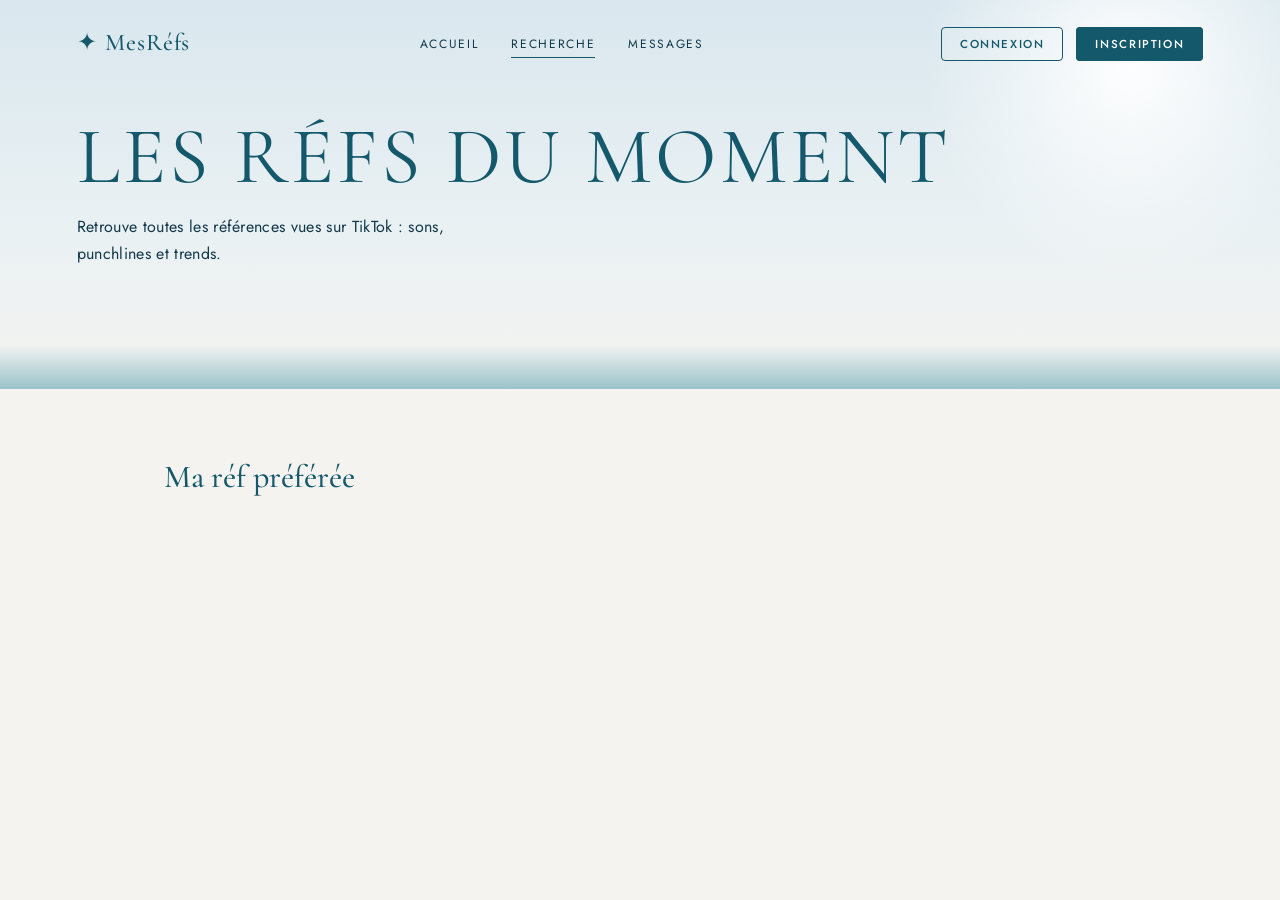
==== TP_HTML_CSS_Debut/index.html @ 2f39cc28 "'Fini'" ====
<!DOCTYPE html>
<html lang="fr">
<head>
  <meta charset="UTF-8">
  <meta name="viewport" content="width=device-width, initial-scale=1">
  <title>Mes Réfs</title>
  <link rel="preconnect" href="https://fonts.googleapis.com">
  <link href="https://fonts.googleapis.com/css2?family=Cormorant+Garamond:wght@400;500;600&family=Jost:wght@400;500&display=swap" rel="stylesheet">
  <link rel="stylesheet" href="style.css">
</head>
<body>

  <header>
    <!-- Barre de navigation (fournie) -->
    <div class="topbar">
      <div class="logo">✦ MesRéfs</div>
      <nav>
        <a href="#">Accueil</a>
        <a href="#" class="actif">Recherche</a>
        <a href="#">Messages</a>
      </nav>
      <div class="auth">
        <a href="#" class="btn-outline">Connexion</a>
        <a href="#" class="btn-fill">Inscription</a>
      </div>
    </div>

    <h1>Les réfs du moment</h1>
    <p>Retrouve toutes les références vues sur TikTok : sons, punchlines et trends.</p>

   
    <!-- PARTIE 1 : <search> -->
    


  </header>

  <main>

    
    <!-- PARTIE 2 : popover                           -->

   
    <!-- PARTIE 3 : :has()                            -->
   
    
    <!-- PARTIE 4 : Container Queries                 -->
   

    <h2>Ma réf préférée</h2>

    

  </main>

</body>
</html>
---- TP_HTML_CSS_Debut/style.css ----
:root {
  --bleu: #6aaab8;
  --bleu-fonce: #14586b;
  --nuit: #12384a;
  --sable: #f4f3f0;
}

* {
  box-sizing: border-box;
}

body {
  font-family: "Jost", Arial, sans-serif;
  margin: 0;
  color: var(--nuit);
  background: var(--sable);
}

h1, h2, .logo {
  font-family: "Cormorant Garamond", Georgia, serif;
  font-weight: 500;
}

/* ----- En-tête : ciel + mer ----- */
header {
  position: relative;
  overflow: hidden;
  padding: 28px 6vw 90px;
  background: linear-gradient(180deg, #d9e7ee 0%, #eaf1f3 60%, var(--sable) 100%);
}

/* Soleil */
header::before {
  content: "";
  position: absolute;
  width: 420px;
  height: 420px;
  right: -60px;
  top: -140px;
  border-radius: 50%;
  background: radial-gradient(circle, rgba(255, 255, 255, 0.95), rgba(255, 255, 255, 0) 70%);
}

/* Bande de mer en bas */
header::after {
  content: "";
  position: absolute;
  left: 0;
  right: 0;
  bottom: 0;
  height: 44px;
  background: linear-gradient(180deg, rgba(106, 170, 184, 0), rgba(79, 155, 171, 0.55));
}

.topbar {
  position: relative;
  z-index: 1;
  display: flex;
  align-items: center;
  justify-content: space-between;
  flex-wrap: wrap;
  gap: 12px;
  margin-bottom: 60px;
}

.logo {
  font-size: 1.5rem;
  letter-spacing: 0.04em;
  color: var(--bleu-fonce);
}

nav a {
  margin: 0 14px;
  padding-bottom: 4px;
  font-size: 0.75rem;
  letter-spacing: 0.14em;
  text-transform: uppercase;
  text-decoration: none;
  color: var(--nuit);
}
nav a.actif { border-bottom: 1px solid var(--bleu-fonce); }

.btn-outline,
.btn-fill {
  margin-left: 8px;
  padding: 8px 18px;
  font-size: 0.72rem;
  font-weight: 500;
  letter-spacing: 0.14em;
  text-transform: uppercase;
  text-decoration: none;
  border-radius: 4px;
}
.btn-outline { border: 1px solid var(--bleu-fonce); color: var(--bleu-fonce); }
.btn-fill    { border: 1px solid var(--bleu-fonce); background: var(--bleu-fonce); color: white; }

header h1 {
  position: relative;
  z-index: 1;
  margin: 0 0 16px;
  font-size: clamp(2.6rem, 7vw, 5rem);
  line-height: 1;
  font-weight: 400;
  letter-spacing: 0.04em;
  text-transform: uppercase;
  color: var(--bleu-fonce);
}
header p {
  position: relative;
  z-index: 1;
  max-width: 440px;
  margin: 0 0 32px;
  line-height: 1.7;
  letter-spacing: 0.02em;
}

/* Barre de recherche */
search {
  position: relative;
  z-index: 1;
}
search form {
  display: flex;
  align-items: center;
  flex-wrap: wrap;
  gap: 12px;
  width: fit-content;
  padding: 12px 16px;
  border: 1px solid rgba(20, 88, 107, 0.35);
  border-radius: 6px;
  background: rgba(255, 255, 255, 0.65);
}
search label {
  font-size: 0.72rem;
  letter-spacing: 0.14em;
  text-transform: uppercase;
}
search input {
  min-width: 220px;
  padding: 9px 12px;
  border: 1px solid rgba(20, 88, 107, 0.3);
  border-radius: 4px;
  font-family: inherit;
  background: white;
}
search button {
  padding: 10px 20px;
  border: none;
  border-radius: 4px;
  font-family: inherit;
  font-size: 0.72rem;
  letter-spacing: 0.14em;
  text-transform: uppercase;
  color: white;
  background: var(--bleu-fonce);
  cursor: pointer;
}

/* ----- Contenu ----- */
main {
  max-width: 1000px;
  margin: 0 auto;
  padding: 28px 24px 40px;
}

main h2 {
  margin: 40px 0 14px;
  font-size: 2rem;
  color: var(--bleu-fonce);
}

main > button {
  padding: 10px 22px;
  border: 1px solid var(--bleu-fonce);
  border-radius: 4px;
  font-family: inherit;
  font-size: 0.72rem;
  letter-spacing: 0.14em;
  text-transform: uppercase;
  color: var(--bleu-fonce);
  background: transparent;
  cursor: pointer;
}

section {
  margin: 28px 0;
  padding: 24px;
  border: 2px solid transparent;
  border-radius: 8px;
  background: white;
  box-shadow: 0 8px 24px rgba(20, 88, 107, 0.08);
}
section h2 { margin: 0 0 16px; }

article {
  margin-bottom: 12px;
  padding: 16px 20px;
  border: 1px solid #e3e9ea;
  border-top: 3px solid var(--bleu);
  border-radius: 4px;
  background: #fbfcfc;
}




/* 
   PARTIE 2 : popover
   */

[popover] {
  background: #eef5f6;
  border: 2px solid var(--bleu-fonce);
  border-radius: 16px;
  padding: 16px 24px;
  color: var(--nuit);
}


/* 
   PARTIE 3 : :has()
    */

section:has(.vedette) {
  border: 2px solid blue;
  background: #e6edff; /* bonus */
}


/* 
   PARTIE 4 : Container Queries
  */

.conteneur {
  container-type: inline-size;
  width: 300px; /* tester avec 600px */
  border: 2px dashed gray;
  padding: 10px;
}

.carte {
  background: lightblue;
  padding: 10px;
}

@container (min-width: 500px) {
  .carte {
    background: lightgreen;
  }
}
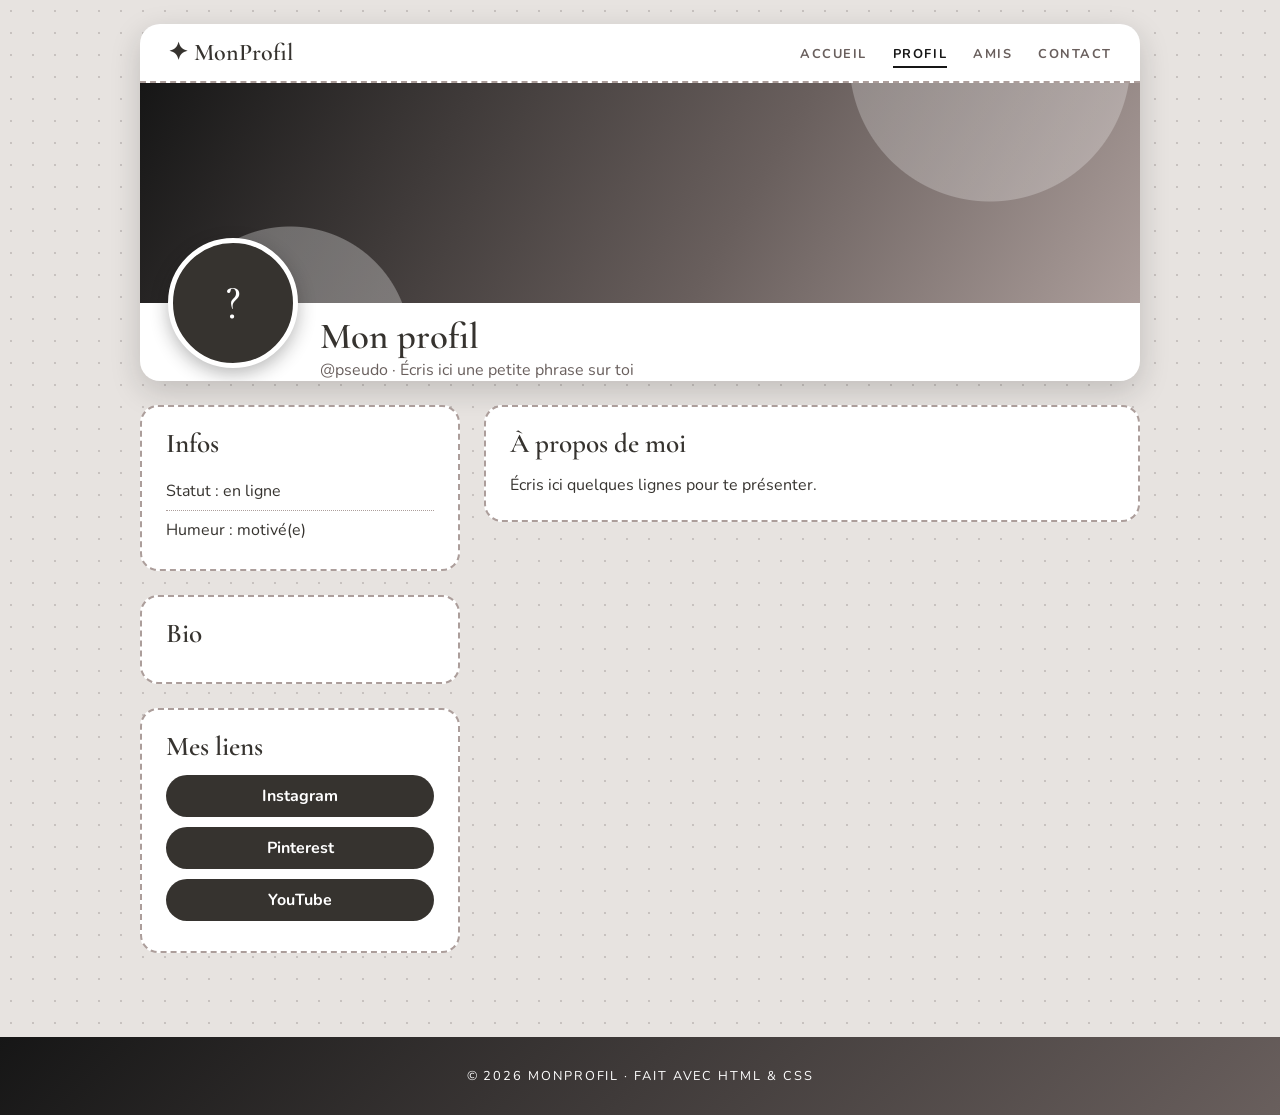
==== commit a0b58f40: "Tp" ====
--- a/TP_HTML_CSS_Debut/index.html
+++ b/TP_HTML_CSS_Debut/index.html
@@ -3,53 +3,89 @@
 <head>
   <meta charset="UTF-8">
   <meta name="viewport" content="width=device-width, initial-scale=1">
-  <title>Mes Réfs</title>
+  <title>Mon profil</title>
   <link rel="preconnect" href="https://fonts.googleapis.com">
-  <link href="https://fonts.googleapis.com/css2?family=Cormorant+Garamond:wght@400;500;600&family=Jost:wght@400;500&display=swap" rel="stylesheet">
+  <link href="https://fonts.googleapis.com/css2?family=Cormorant+Garamond:wght@500;600&family=Nunito:wght@400;600;700&display=swap" rel="stylesheet">
   <link rel="stylesheet" href="style.css">
 </head>
 <body>
 
   <header>
-    <!-- Barre de navigation (fournie) -->
     <div class="topbar">
-      <div class="logo">✦ MesRéfs</div>
+      <div class="logo">✦ MonProfil</div>
       <nav>
         <a href="#">Accueil</a>
-        <a href="#" class="actif">Recherche</a>
-        <a href="#">Messages</a>
+        <a href="#" class="actif">Profil</a>
+        <a href="#">Amis</a>
+        <a href="#">Contact</a>
       </nav>
-      <div class="auth">
-        <a href="#" class="btn-outline">Connexion</a>
-        <a href="#" class="btn-fill">Inscription</a>
+    </div>
+
+  
+    <!-- Tu peux ajouter une bannière à l'intérieur du div -->
+    <!-- <img src="banniere.jpg" alt="Ma bannière">   -->
+    <div class="banniere">
+
+    </div>
+
+    <div class="identite">
+      <!-- La même chose pour la photo de profil -->
+      <div class="avatar">?</div>
+      <div>
+        <h1>Mon profil</h1>
+        <p>@pseudo · Écris ici une petite phrase sur toi</p>
       </div>
     </div>
 
-    <h1>Les réfs du moment</h1>
-    <p>Retrouve toutes les références vues sur TikTok : sons, punchlines et trends.</p>
-
-   
-    <!-- PARTIE 1 : <search> -->
+  
+    <!-- PARTIE 1 : <search>  -->
     
-
-
   </header>
 
   <main>
 
+    <aside>
+      <section>
+        <h2>Infos</h2>
+        <ul>
+          <li>Statut : en ligne</li>
+          <li>Humeur : motivé(e)</li>
+        </ul>
+      </section>
+
+      <section>
+        <h2>Bio</h2>
+
+        
+        <!-- PARTIE 4 : Container Queries  -->
+        
+
+      </section>
+
+      <section>
+        <h2>Mes liens</h2>
+        <a href="#" class="lien">Instagram</a>
+        <a href="#" class="lien">Pinterest</a>
+        <a href="#" class="lien">YouTube</a>
+      </section>
+    </aside>
+
+    <div class="contenu">
+
+      <section>
+        <h2>À propos de moi</h2>
+        <p>Écris ici quelques lignes pour te présenter.</p>
+      </section>
+
+      
+      <!-- PARTIE 2 : popover  -->
     
-    <!-- PARTIE 2 : popover                           -->
 
-   
-    <!-- PARTIE 3 : :has()                            -->
-   
-    
-    <!-- PARTIE 4 : Container Queries                 -->
-   
+     
+      <!-- PARTIE 3 : :has()  -->
+      
 
-    <h2>Ma réf préférée</h2>
-
-    
+    </div>
 
   </main>
 
--- a/TP_HTML_CSS_Debut/style.css
+++ b/TP_HTML_CSS_Debut/style.css
@@ -1,8 +1,10 @@
 :root {
-  --bleu: #6aaab8;
-  --bleu-fonce: #14586b;
-  --nuit: #12384a;
-  --sable: #f4f3f0;
+  --fonce: #161616;
+  --cacao: #36332f;
+  --fume: #695f5d; 
+  --mauve: #ac9e9b;
+  --clair: #e7e3e0;
+  --texte: #36332f;
 }
 
 * {
@@ -10,241 +12,249 @@
 }
 
 body {
-  font-family: "Jost", Arial, sans-serif;
   margin: 0;
-  color: var(--nuit);
-  background: var(--sable);
+  font-family: "Nunito", Arial, sans-serif;
+  color: var(--texte);
+  background-color: var(--clair);
+  background-image: radial-gradient(rgba(105, 95, 93, 0.25) 1.5px, transparent 1.5px);
+  background-size: 22px 22px;
 }
 
 h1, h2, .logo {
   font-family: "Cormorant Garamond", Georgia, serif;
-  font-weight: 500;
-}
-
-/* ----- En-tête : ciel + mer ----- */
+  font-weight: 600;
+  color: var(--cacao);
+}
+
+img {
+  max-width: 100%;
+  display: block;
+}
+
+/* ----- En-tête : bannière + profil ----- */
 header {
-  position: relative;
+  max-width: 1000px;
+  margin: 24px auto 0;
   overflow: hidden;
-  padding: 28px 6vw 90px;
-  background: linear-gradient(180deg, #d9e7ee 0%, #eaf1f3 60%, var(--sable) 100%);
-}
-
-/* Soleil */
-header::before {
-  content: "";
-  position: absolute;
-  width: 420px;
-  height: 420px;
-  right: -60px;
-  top: -140px;
-  border-radius: 50%;
-  background: radial-gradient(circle, rgba(255, 255, 255, 0.95), rgba(255, 255, 255, 0) 70%);
-}
-
-/* Bande de mer en bas */
-header::after {
-  content: "";
-  position: absolute;
-  left: 0;
-  right: 0;
-  bottom: 0;
-  height: 44px;
-  background: linear-gradient(180deg, rgba(106, 170, 184, 0), rgba(79, 155, 171, 0.55));
+  border-radius: 20px;
+  background: white;
+  box-shadow: 0 10px 30px rgba(22, 22, 22, 0.18);
 }
 
 .topbar {
-  position: relative;
-  z-index: 1;
   display: flex;
   align-items: center;
   justify-content: space-between;
   flex-wrap: wrap;
-  gap: 12px;
-  margin-bottom: 60px;
-}
-
-.logo {
-  font-size: 1.5rem;
-  letter-spacing: 0.04em;
-  color: var(--bleu-fonce);
-}
+  gap: 10px;
+  padding: 14px 28px;
+  border-bottom: 2px dashed var(--mauve);
+}
+.logo { font-size: 1.5rem; }
 
 nav a {
-  margin: 0 14px;
-  padding-bottom: 4px;
-  font-size: 0.75rem;
-  letter-spacing: 0.14em;
+  margin-left: 22px;
+  padding-bottom: 3px;
+  font-size: 0.8rem;
+  font-weight: 700;
+  letter-spacing: 0.12em;
   text-transform: uppercase;
   text-decoration: none;
-  color: var(--nuit);
-}
-nav a.actif { border-bottom: 1px solid var(--bleu-fonce); }
-
-.btn-outline,
-.btn-fill {
-  margin-left: 8px;
-  padding: 8px 18px;
-  font-size: 0.72rem;
-  font-weight: 500;
-  letter-spacing: 0.14em;
-  text-transform: uppercase;
-  text-decoration: none;
-  border-radius: 4px;
-}
-.btn-outline { border: 1px solid var(--bleu-fonce); color: var(--bleu-fonce); }
-.btn-fill    { border: 1px solid var(--bleu-fonce); background: var(--bleu-fonce); color: white; }
-
-header h1 {
-  position: relative;
-  z-index: 1;
-  margin: 0 0 16px;
-  font-size: clamp(2.6rem, 7vw, 5rem);
-  line-height: 1;
-  font-weight: 400;
-  letter-spacing: 0.04em;
-  text-transform: uppercase;
-  color: var(--bleu-fonce);
-}
-header p {
-  position: relative;
-  z-index: 1;
-  max-width: 440px;
-  margin: 0 0 32px;
-  line-height: 1.7;
-  letter-spacing: 0.02em;
-}
-
-/* Barre de recherche */
+  color: var(--fume);
+}
+nav a.actif {
+  color: var(--fonce);
+  border-bottom: 2px solid var(--fonce);
+}
+
+.banniere {
+  height: 220px;
+  background:
+    radial-gradient(circle at 15% 120%, rgba(255, 255, 255, 0.3) 0 120px, transparent 121px),
+    radial-gradient(circle at 85% -10%, rgba(255, 255, 255, 0.25) 0 140px, transparent 141px),
+    linear-gradient(120deg, var(--fonce), var(--fume) 60%, var(--mauve));
+}
+.banniere img {
+  width: 100%;
+  height: 100%;
+  object-fit: cover;
+}
+
+.identite {
+  display: flex;
+  align-items: flex-start;
+  gap: 22px;
+  padding: 0 28px;
+}
+
+.avatar {
+  flex-shrink: 0;
+  display: flex;
+  align-items: center;
+  justify-content: center;
+  width: 130px;
+  height: 130px;
+  margin-top: -65px;
+  overflow: hidden;
+  border: 5px solid white;
+  border-radius: 50%;
+  font-family: "Cormorant Garamond", Georgia, serif;
+  font-size: 3rem;
+  color: white;
+  background: var(--cacao);
+  box-shadow: 0 6px 18px rgba(22, 22, 22, 0.3);
+}
+.avatar img {
+  width: 100%;
+  height: 100%;
+  object-fit: cover;
+}
+
+.identite h1 {
+  margin: 14px 0 2px;
+  font-size: 2.3rem;
+  line-height: 1.1;
+}
+.identite p {
+  margin: 0;
+  color: var(--fume);
+}
+
+/* ----- Barre de recherche ----- */
 search {
-  position: relative;
-  z-index: 1;
+  display: block;
+  padding: 20px 28px 26px;
 }
 search form {
   display: flex;
   align-items: center;
   flex-wrap: wrap;
-  gap: 12px;
+  gap: 10px;
   width: fit-content;
-  padding: 12px 16px;
-  border: 1px solid rgba(20, 88, 107, 0.35);
-  border-radius: 6px;
-  background: rgba(255, 255, 255, 0.65);
+  padding: 8px 10px 8px 18px;
+  border: 2px solid var(--mauve);
+  border-radius: 999px;
+  background: #f7f5f4;
 }
 search label {
-  font-size: 0.72rem;
-  letter-spacing: 0.14em;
+  font-size: 0.78rem;
+  font-weight: 700;
+  letter-spacing: 0.1em;
   text-transform: uppercase;
+  color: var(--fume);
 }
 search input {
-  min-width: 220px;
-  padding: 9px 12px;
-  border: 1px solid rgba(20, 88, 107, 0.3);
-  border-radius: 4px;
+  min-width: 200px;
+  padding: 8px 14px;
+  border: 1px solid var(--mauve);
+  border-radius: 999px;
   font-family: inherit;
+}
+search button {
+  padding: 9px 20px;
+  border: none;
+  border-radius: 999px;
+  font-family: inherit;
+  font-weight: 700;
+  color: white;
+  background: var(--fonce);
+  cursor: pointer;
+}
+
+/* ----- Contenu : 2 colonnes ----- */
+main {
+  display: grid;
+  grid-template-columns: 320px 1fr;
+  gap: 24px;
+  max-width: 1000px;
+  margin: 24px auto 0;
+  padding: 0 0 20px;
+}
+
+section {
+  margin-bottom: 24px;
+  padding: 20px 24px;
+  border: 2px dashed var(--mauve);
+  border-radius: 18px;
   background: white;
 }
-search button {
-  padding: 10px 20px;
-  border: none;
-  border-radius: 4px;
-  font-family: inherit;
-  font-size: 0.72rem;
-  letter-spacing: 0.14em;
-  text-transform: uppercase;
-  color: white;
-  background: var(--bleu-fonce);
-  cursor: pointer;
-}
-
-/* ----- Contenu ----- */
-main {
-  max-width: 1000px;
-  margin: 0 auto;
-  padding: 28px 24px 40px;
-}
-
-main h2 {
-  margin: 40px 0 14px;
-  font-size: 2rem;
-  color: var(--bleu-fonce);
-}
-
-main > button {
-  padding: 10px 22px;
-  border: 1px solid var(--bleu-fonce);
-  border-radius: 4px;
-  font-family: inherit;
-  font-size: 0.72rem;
-  letter-spacing: 0.14em;
-  text-transform: uppercase;
-  color: var(--bleu-fonce);
-  background: transparent;
-  cursor: pointer;
-}
-
-section {
-  margin: 28px 0;
-  padding: 24px;
-  border: 2px solid transparent;
-  border-radius: 8px;
-  background: white;
-  box-shadow: 0 8px 24px rgba(20, 88, 107, 0.08);
-}
-section h2 { margin: 0 0 16px; }
+section h2 {
+  margin: 0 0 12px;
+  font-size: 1.7rem;
+}
+section p { line-height: 1.7; margin: 0; }
 
 article {
   margin-bottom: 12px;
-  padding: 16px 20px;
-  border: 1px solid #e3e9ea;
-  border-top: 3px solid var(--bleu);
-  border-radius: 4px;
-  background: #fbfcfc;
-}
-
-
-
-
-/* 
-   PARTIE 2 : popover
-   */
-
-[popover] {
-  background: #eef5f6;
-  border: 2px solid var(--bleu-fonce);
-  border-radius: 16px;
-  padding: 16px 24px;
-  color: var(--nuit);
-}
-
-
-/* 
-   PARTIE 3 : :has()
-    */
-
-section:has(.vedette) {
-  border: 2px solid blue;
-  background: #e6edff; /* bonus */
-}
-
-
-/* 
-   PARTIE 4 : Container Queries
-  */
-
-.conteneur {
-  container-type: inline-size;
-  width: 300px; /* tester avec 600px */
-  border: 2px dashed gray;
-  padding: 10px;
-}
-
-.carte {
-  background: lightblue;
-  padding: 10px;
-}
-
-@container (min-width: 500px) {
-  .carte {
-    background: lightgreen;
-  }
-}
+  padding: 14px 18px;
+  border-left: 5px solid var(--mauve);
+  border-radius: 10px;
+  background: #f4f1ef;
+}
+
+aside ul {
+  margin: 0;
+  padding: 0;
+  list-style: none;
+}
+aside li {
+  padding: 8px 0;
+  border-bottom: 1px dotted var(--mauve);
+}
+aside li:last-child { border-bottom: none; }
+
+.lien {
+  display: block;
+  margin-bottom: 10px;
+  padding: 10px 16px;
+  border-radius: 999px;
+  font-weight: 700;
+  text-align: center;
+  text-decoration: none;
+  color: white;
+  background: var(--cacao);
+}
+.lien:hover { background: var(--fume); }
+
+.contenu > button {
+  margin-bottom: 24px;
+  padding: 10px 24px;
+  border: 2px solid var(--fonce);
+  border-radius: 999px;
+  font-family: inherit;
+  font-weight: 700;
+  color: var(--fonce);
+  background: white;
+  cursor: pointer;
+}
+
+/* Bande en bas de page */
+body::after {
+  content: "© 2026 MonProfil · fait avec HTML & CSS";
+  display: block;
+  margin-top: 40px;
+  padding: 30px 20px;
+  text-align: center;
+  font-size: 0.8rem;
+  letter-spacing: 0.15em;
+  text-transform: uppercase;
+  color: white;
+  background: linear-gradient(135deg, var(--fonce), var(--fume));
+}
+
+/* Petits écrans : une seule colonne */
+@media (max-width: 800px) {
+  main { grid-template-columns: 1fr; padding: 0 16px; }
+  .identite { flex-direction: column; }
+}
+
+
+/* PARTIE 2 : popover */
+
+
+/* PARTIE 3 : :has() */
+
+
+/*  PARTIE 4 : Container Queries */
+
+
